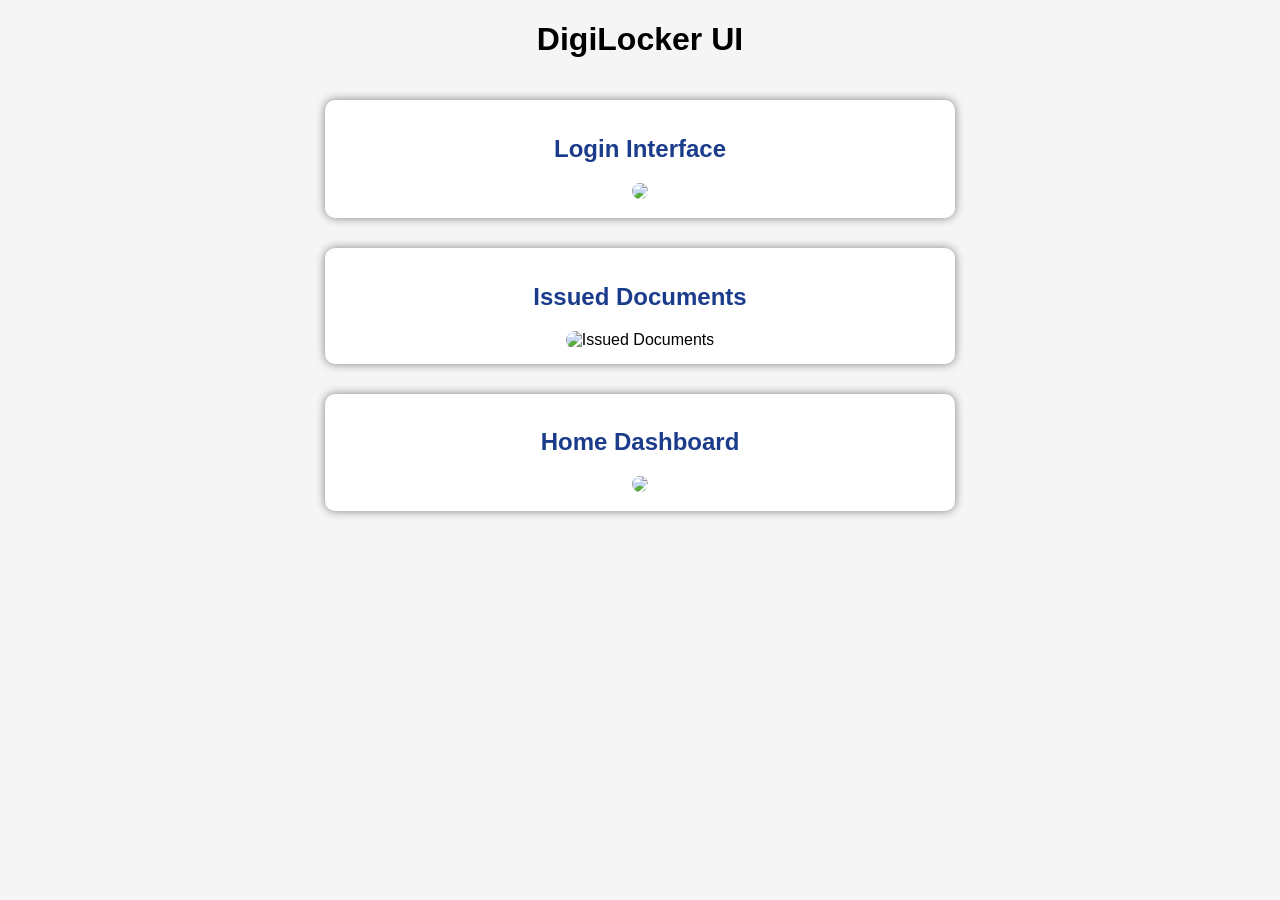
==== index.html @ d049444f "Add files via upload" ====
<!DOCTYPE html>
 <html lang="en"> 
<head>
 <meta charset="UTF-8">
 <title>DigiLocker Images</title> 
<style> 
body 
{
 font-family:Arial;
 background: #f5f5f5; 
text-align: center;
 }
 h2 
{
 color: #1a3c8b;
 }
 .container 
{
 display: flex;
 flex-direction: column;
 align-items: center;
gap: 30px;
 padding: 20px;
 }
 .image-box 
{ 
background: white; 
padding: 15px;
 border-radius: 10px;
 box-shadow: 0 0 10px gray;
 width: 80%; max-width: 600px;
 }
 img 
{
 width: 100%; border-radius: 10px; 
}
 </style>
 </head> 
<body> 
<h1>DigiLocker UI</h1>
 <div class="container">
 <!-- Login -->
 <div class="image-box">
 <h2>Login Interface</h2> 
<img src="https://www.digilocker.info/wp-content/uploads/2018/06/Users-can-also-get-DigiLocker-app-download-on-PC.jpg"> 
</div>
 <!-- Issued Documents (FIXED) --> 
<div class="image-box"> 
<h2>Issued Documents</h2> 
<img src="https://slidetodoc.com/presentation_image/523956711b852c5d61df3fbb6b188100/image-10.jpg" alt="Issued Documents">
 </div> 
<!-- Dashboard --> 
<div class="image-box">
 <h2>Home Dashboard</h2> 
<img src="https://cdn.dwello.in/articles/assets/638fd2ac-a1c9-4870-800b-e1962a5d7325/bacbbbbh.jpeg">
 </div> 
</div> 
</body> 
</html>
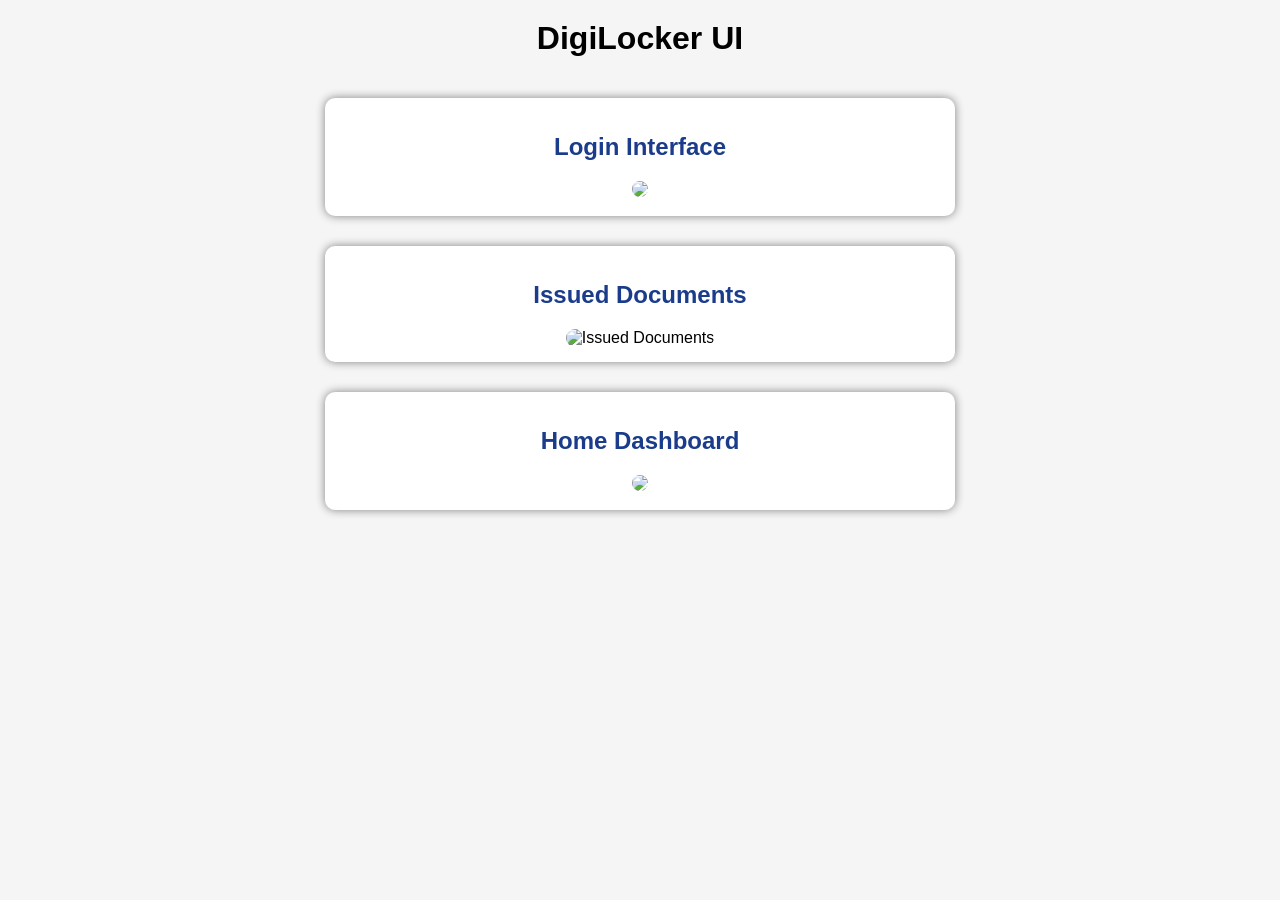
==== commit 506871e2: "Add files via upload" ====
--- a/index.html
+++ b/index.html
@@ -1,59 +1,38 @@
 <!DOCTYPE html>
- <html lang="en"> 
+<html lang="en">
 <head>
- <meta charset="UTF-8">
- <title>DigiLocker Images</title> 
-<style> 
-body 
-{
- font-family:Arial;
- background: #f5f5f5; 
-text-align: center;
- }
- h2 
-{
- color: #1a3c8b;
- }
- .container 
-{
- display: flex;
- flex-direction: column;
- align-items: center;
-gap: 30px;
- padding: 20px;
- }
- .image-box 
-{ 
-background: white; 
-padding: 15px;
- border-radius: 10px;
- box-shadow: 0 0 10px gray;
- width: 80%; max-width: 600px;
- }
- img 
-{
- width: 100%; border-radius: 10px; 
-}
- </style>
- </head> 
-<body> 
-<h1>DigiLocker UI</h1>
- <div class="container">
- <!-- Login -->
- <div class="image-box">
- <h2>Login Interface</h2> 
-<img src="https://www.digilocker.info/wp-content/uploads/2018/06/Users-can-also-get-DigiLocker-app-download-on-PC.jpg"> 
-</div>
- <!-- Issued Documents (FIXED) --> 
-<div class="image-box"> 
-<h2>Issued Documents</h2> 
-<img src="https://slidetodoc.com/presentation_image/523956711b852c5d61df3fbb6b188100/image-10.jpg" alt="Issued Documents">
- </div> 
-<!-- Dashboard --> 
-<div class="image-box">
- <h2>Home Dashboard</h2> 
-<img src="https://cdn.dwello.in/articles/assets/638fd2ac-a1c9-4870-800b-e1962a5d7325/bacbbbbh.jpeg">
- </div> 
-</div> 
-</body> 
-</html>
+  <meta charset="UTF-8">
+  <title>DigiLocker Images</title>
+
+  <!-- CSS File Link -->
+  <link rel="stylesheet" href="style.css">
+</head>
+
+<body>
+
+  <h1>DigiLocker UI</h1>
+
+  <div class="container">
+
+    <!-- Login -->
+    <div class="image-box">
+      <h2>Login Interface</h2>
+      <img src="https://www.digilocker.info/wp-content/uploads/2018/06/Users-can-also-get-DigiLocker-app-download-on-PC.jpg">
+    </div>
+
+    <!-- Issued Documents -->
+    <div class="image-box">
+      <h2>Issued Documents</h2>
+      <img src="https://slidetodoc.com/presentation_image/523956711b852c5d61df3fbb6b188100/image-10.jpg" alt="Issued Documents">
+    </div>
+
+    <!-- Dashboard -->
+    <div class="image-box">
+      <h2>Home Dashboard</h2>
+      <img src="https://cdn.dwello.in/articles/assets/638fd2ac-a1c9-4870-800b-e1962a5d7325/bacbbbbh.jpeg">
+    </div>
+
+  </div>
+
+</body>
+</html>
--- a/style.css
+++ b/style.css
@@ -0,0 +1,35 @@
+body {
+  font-family: Arial;
+  background: #f5f5f5;
+  text-align: center;
+}
+
+h1 {
+  margin-top: 20px;
+}
+
+h2 {
+  color: #1a3c8b;
+}
+
+.container {
+  display: flex;
+  flex-direction: column;
+  align-items: center;
+  gap: 30px;
+  padding: 20px;
+}
+
+.image-box {
+  background: white;
+  padding: 15px;
+  border-radius: 10px;
+  box-shadow: 0 0 10px gray;
+  width: 80%;
+  max-width: 600px;
+}
+
+.image-box img {
+  width: 100%;
+  border-radius: 10px;
+}
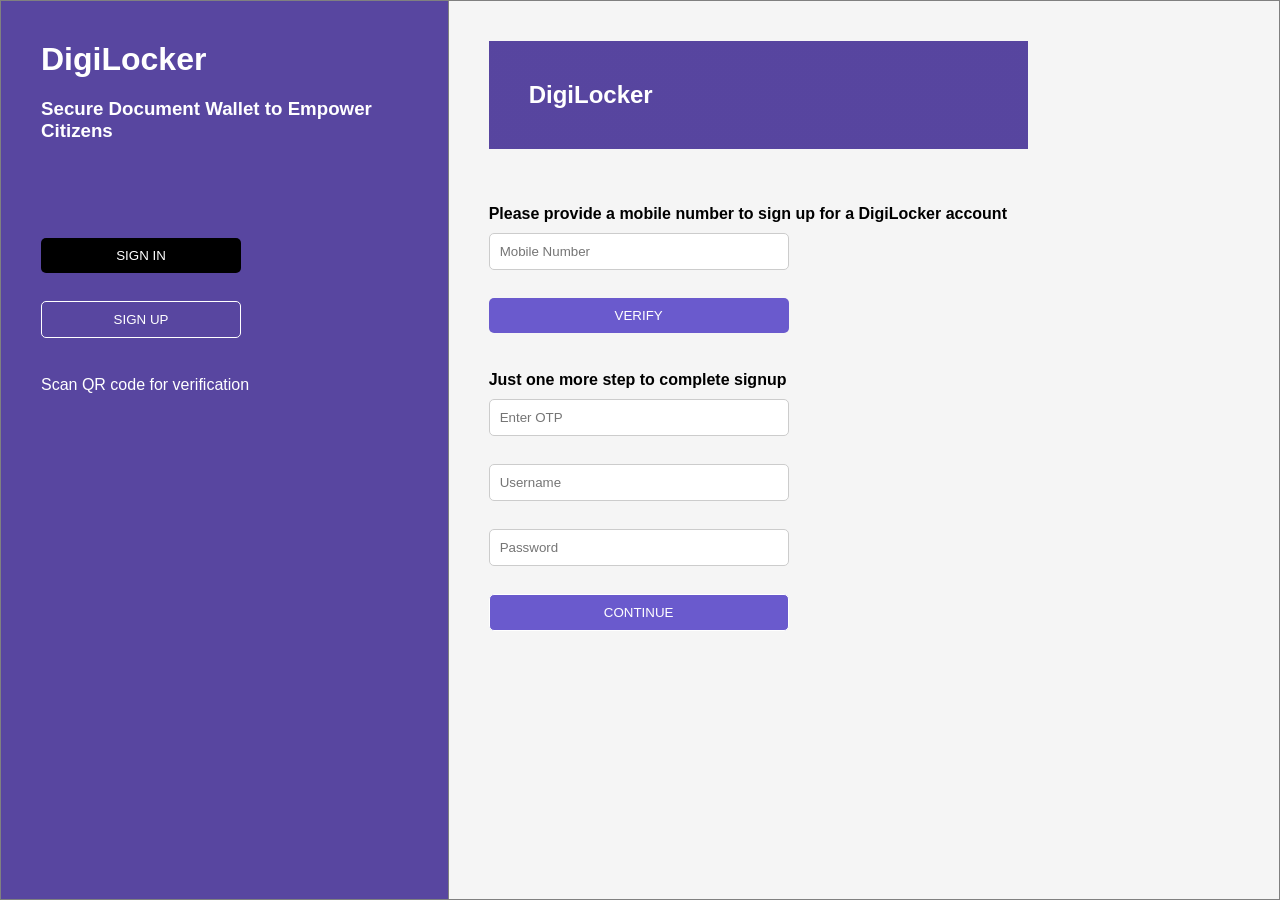
==== commit 77ea867d: "Add files via upload" ====
--- a/index.html
+++ b/index.html
@@ -1,38 +1,66 @@
 <!DOCTYPE html>
 <html lang="en">
 <head>
-  <meta charset="UTF-8">
-  <title>DigiLocker Images</title>
+    <meta charset="UTF-8">
+    <title>DigiLocker Clone</title>
+    
+    
 
-  <!-- CSS File Link -->
-  <link rel="stylesheet" href="style.css">
+    <link rel="stylesheet" href="style.css">
 </head>
+
 
 <body>
 
-  <h1>DigiLocker UI</h1>
+<table width="100%" height="100%" border="1">
+    <tr>
 
-  <div class="container">
+        <!-- Left Section -->
+        <td width="35%" valign="top">
+            <h1>DigiLocker</h1>
+            <h3>Secure Document Wallet to Empower Citizens</h3>
 
-    <!-- Login -->
-    <div class="image-box">
-      <h2>Login Interface</h2>
-      <img src="https://www.digilocker.info/wp-content/uploads/2018/06/Users-can-also-get-DigiLocker-app-download-on-PC.jpg">
-    </div>
+            <br><br>
 
-    <!-- Issued Documents -->
-    <div class="image-box">
-      <h2>Issued Documents</h2>
-      <img src="https://slidetodoc.com/presentation_image/523956711b852c5d61df3fbb6b188100/image-10.jpg" alt="Issued Documents">
-    </div>
+            <button>SIGN IN</button><br><br>
+            <button>SIGN UP</button>
 
-    <!-- Dashboard -->
-    <div class="image-box">
-      <h2>Home Dashboard</h2>
-      <img src="https://cdn.dwello.in/articles/assets/638fd2ac-a1c9-4870-800b-e1962a5d7325/bacbbbbh.jpeg">
-    </div>
+            <br><br>
+            <p>Scan QR code for verification</p>
+        </td>
 
-  </div>
+        <!-- Right Section -->
+        <td width="65%" valign="top">
+
+            <table width="100%">
+                <tr>
+                    <td><h2>DigiLocker</h2></td>
+                    <td align="right"></td>
+                </tr>
+            </table>
+
+            <br><br>
+
+            <p><b>Please provide a mobile number to sign up for a DigiLocker account</b></p>
+
+            <input type="text" placeholder="Mobile Number"><br><br>
+            <button>VERIFY</button>
+
+            <br><br>
+
+            <p><b>Just one more step to complete signup</b></p>
+
+            <input type="text" placeholder="Enter OTP"><br><br>
+            <input type="text" placeholder="Username"><br><br>
+            <input type="password" placeholder="Password"><br><br>
+
+            <button>CONTINUE</button>
+
+        </td>
+
+    </tr>
+</table>
 
 </body>
+<script src="script.js"></script>
 </html>
--- a/style.css
+++ b/style.css
@@ -1,35 +1,90 @@
-body {
-  font-family: Arial;
-  background: #f5f5f5;
-  text-align: center;
+/* Reset */
+* {
+    margin: 0;
+    padding: 0;
+    box-sizing: border-box;
+    font-family: Arial, sans-serif;
 }
 
-h1 {
-  margin-top: 20px;
+/* Full page */
+body, html {
+    height: 100%;
 }
 
-h2 {
-  color: #1a3c8b;
+/* Table layout fix */
+table {
+    border-collapse: collapse;
 }
 
-.container {
-  display: flex;
-  flex-direction: column;
-  align-items: center;
-  gap: 30px;
-  padding: 20px;
+/* Left Section */
+td:first-child {
+    background: linear-gradient(rgba(70, 50, 150, 0.9), rgba(70, 50, 150, 0.9)),
+                url('https://via.placeholder.com/600x800');
+    background-size: cover;
+    color: white;
+    padding: 40px;
 }
 
-.image-box {
-  background: white;
-  padding: 15px;
-  border-radius: 10px;
-  box-shadow: 0 0 10px gray;
-  width: 80%;
-  max-width: 600px;
+/* Left headings */
+td:first-child h1 {
+    margin-bottom: 20px;
 }
 
-.image-box img {
-  width: 100%;
-  border-radius: 10px;
+td:first-child h3 {
+    margin-bottom: 50px;
+}
+
+/* Buttons */
+button {
+    width: 200px;
+    padding: 10px;
+    border: none;
+    margin-top: 10px;
+    cursor: pointer;
+    border-radius: 5px;
+}
+
+/* Sign in button */
+button:first-of-type {
+    background: black;
+    color: white;
+}
+
+/* Sign up button */
+button:nth-of-type(2) {
+    background: transparent;
+    color: white;
+    border: 1px solid white;
+}
+
+/* Right Section */
+td:last-child {
+    padding: 40px;
+    background: #f5f5f5;
+}
+
+/* Top logos */
+td:last-child h2 {
+    display: inline-block;
+}
+
+/* Form */
+input {
+    width: 300px;
+    padding: 10px;
+    margin-top: 10px;
+    border: 1px solid #ccc;
+    border-radius: 5px;
+}
+
+/* Verify & Continue button */
+td:last-child button {
+    background: #6a5acd;
+    color: white;
+    width: 300px;
+}
+
+/* Spacing */
+p {
+    margin-top: 20px;
 }
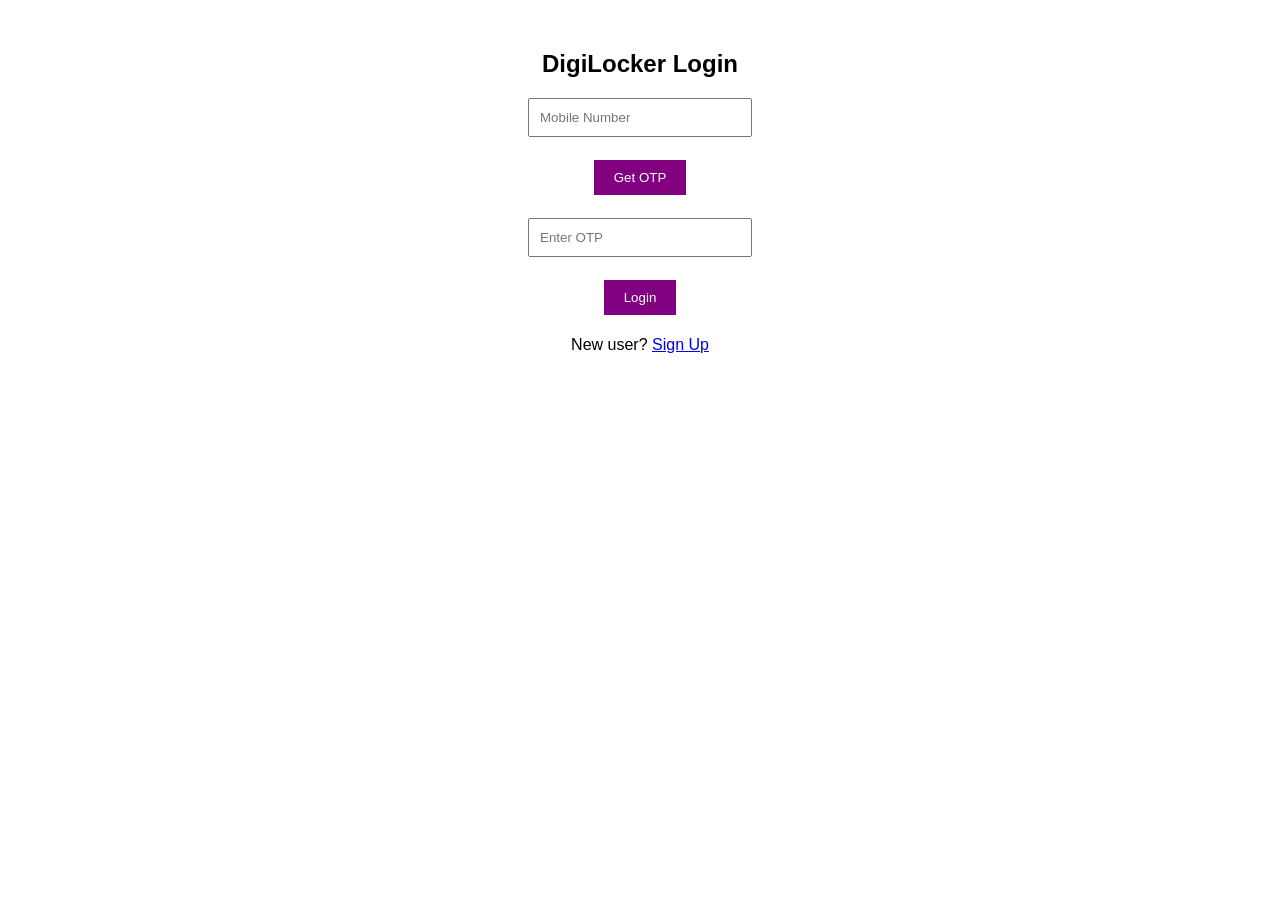
==== commit c56f2b5c: "Add files via upload" ====
--- a/index.html
+++ b/index.html
@@ -1,66 +1,21 @@
 <!DOCTYPE html>
-<html lang="en">
+<html>
 <head>
-    <meta charset="UTF-8">
-    <title>DigiLocker Clone</title>
-    
-    
-
+    <title>Login</title>
     <link rel="stylesheet" href="style.css">
 </head>
-
-
 <body>
 
-<table width="100%" height="100%" border="1">
-    <tr>
+<h2>DigiLocker Login</h2>
 
-        <!-- Left Section -->
-        <td width="35%" valign="top">
-            <h1>DigiLocker</h1>
-            <h3>Secure Document Wallet to Empower Citizens</h3>
+<input type="text" id="mobile" placeholder="Mobile Number"><br><br>
+<button onclick="sendOTP()">Get OTP</button><br><br>
 
-            <br><br>
+<input type="text" id="otp" placeholder="Enter OTP"><br><br>
+<button onclick="login()">Login</button>
 
-            <button>SIGN IN</button><br><br>
-            <button>SIGN UP</button>
+<p>New user? <a href="#">Sign Up</a></p>
 
-            <br><br>
-            <p>Scan QR code for verification</p>
-        </td>
-
-        <!-- Right Section -->
-        <td width="65%" valign="top">
-
-            <table width="100%">
-                <tr>
-                    <td><h2>DigiLocker</h2></td>
-                    <td align="right"></td>
-                </tr>
-            </table>
-
-            <br><br>
-
-            <p><b>Please provide a mobile number to sign up for a DigiLocker account</b></p>
-
-            <input type="text" placeholder="Mobile Number"><br><br>
-            <button>VERIFY</button>
-
-            <br><br>
-
-            <p><b>Just one more step to complete signup</b></p>
-
-            <input type="text" placeholder="Enter OTP"><br><br>
-            <input type="text" placeholder="Username"><br><br>
-            <input type="password" placeholder="Password"><br><br>
-
-            <button>CONTINUE</button>
-
-        </td>
-
-    </tr>
-</table>
-
+<script src="script.js"></script>
 </body>
-<script src="script.js"></script>
 </html>
--- a/style.css
+++ b/style.css
@@ -1,90 +1,18 @@
-/* Reset */
-* {
-    margin: 0;
-    padding: 0;
-    box-sizing: border-box;
-    font-family: Arial, sans-serif;
+body {
+    font-family: Arial;
+    text-align: center;
+    margin-top: 50px;
 }
 
-/* Full page */
-body, html {
-    height: 100%;
+input, select {
+    padding: 10px;
+    width: 200px;
 }
 
-/* Table layout fix */
-table {
-    border-collapse: collapse;
-}
-
-/* Left Section */
-td:first-child {
-    background: linear-gradient(rgba(70, 50, 150, 0.9), rgba(70, 50, 150, 0.9)),
-                url('https://via.placeholder.com/600x800');
-    background-size: cover;
+button {
+    padding: 10px 20px;
+    margin: 5px;
+    background: purple;
     color: white;
-    padding: 40px;
-}
-
-/* Left headings */
-td:first-child h1 {
-    margin-bottom: 20px;
-}
-
-td:first-child h3 {
-    margin-bottom: 50px;
-}
-
-/* Buttons */
-button {
-    width: 200px;
-    padding: 10px;
     border: none;
-    margin-top: 10px;
-    cursor: pointer;
-    border-radius: 5px;
-}
-
-/* Sign in button */
-button:first-of-type {
-    background: black;
-    color: white;
-}
-
-/* Sign up button */
-button:nth-of-type(2) {
-    background: transparent;
-    color: white;
-    border: 1px solid white;
-}
-
-/* Right Section */
-td:last-child {
-    padding: 40px;
-    background: #f5f5f5;
-}
-
-/* Top logos */
-td:last-child h2 {
-    display: inline-block;
-}
-
-/* Form */
-input {
-    width: 300px;
-    padding: 10px;
-    margin-top: 10px;
-    border: 1px solid #ccc;
-    border-radius: 5px;
-}
-
-/* Verify & Continue button */
-td:last-child button {
-    background: #6a5acd;
-    color: white;
-    width: 300px;
-}
-
-/* Spacing */
-p {
-    margin-top: 20px;
 }
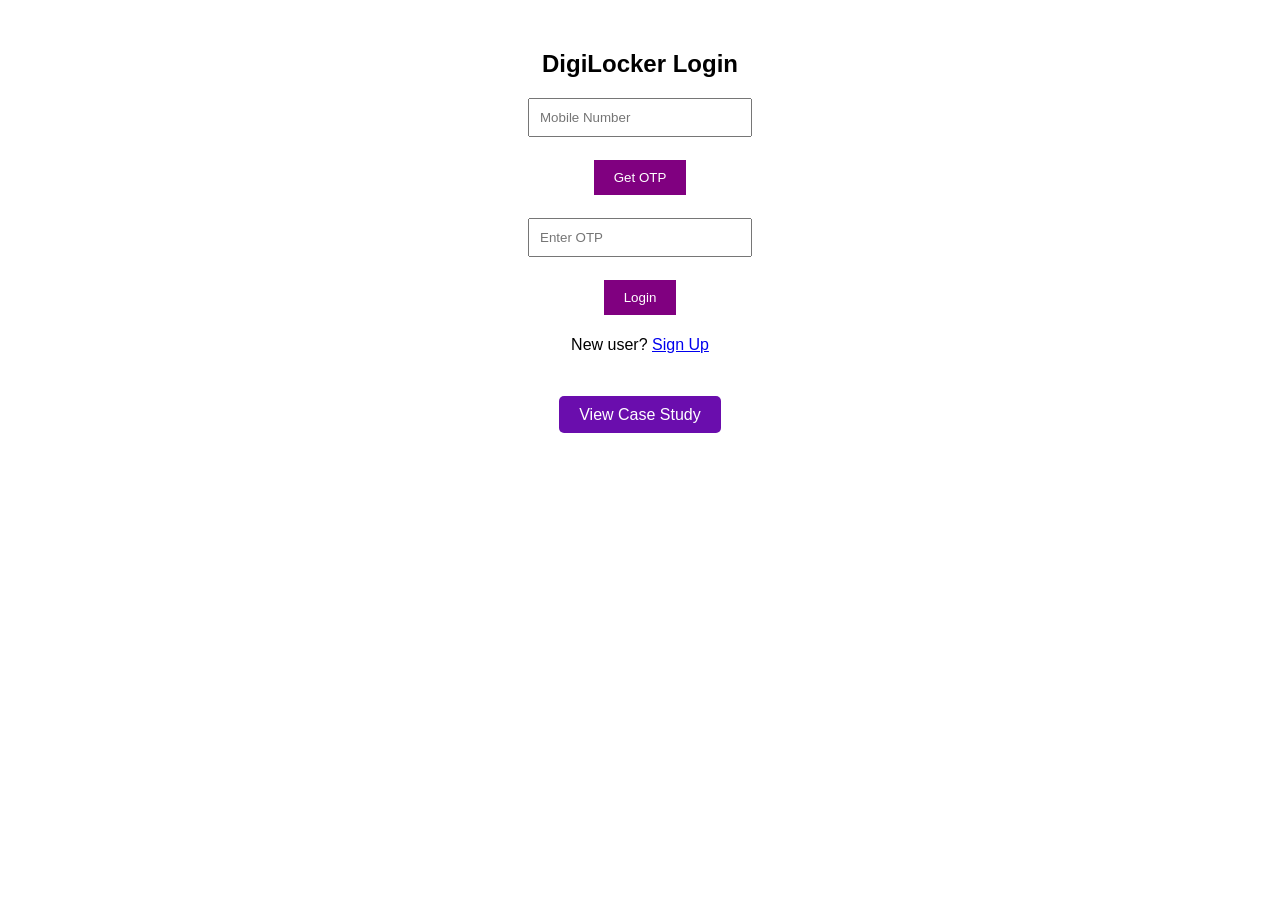
==== commit c8f4c54f: "Add files via upload" ====
--- a/index.html
+++ b/index.html
@@ -16,6 +16,13 @@
 
 <p>New user? <a href="#">Sign Up</a></p>
 
+<!-- 🔥 Case Study Link Added -->
+<br><br>
+<a href="case-study.html" 
+   style="padding:10px 20px; background:#6a0dad; color:white; text-decoration:none; border-radius:5px;">
+   View Case Study
+</a>
+
 <script src="script.js"></script>
 </body>
 </html>
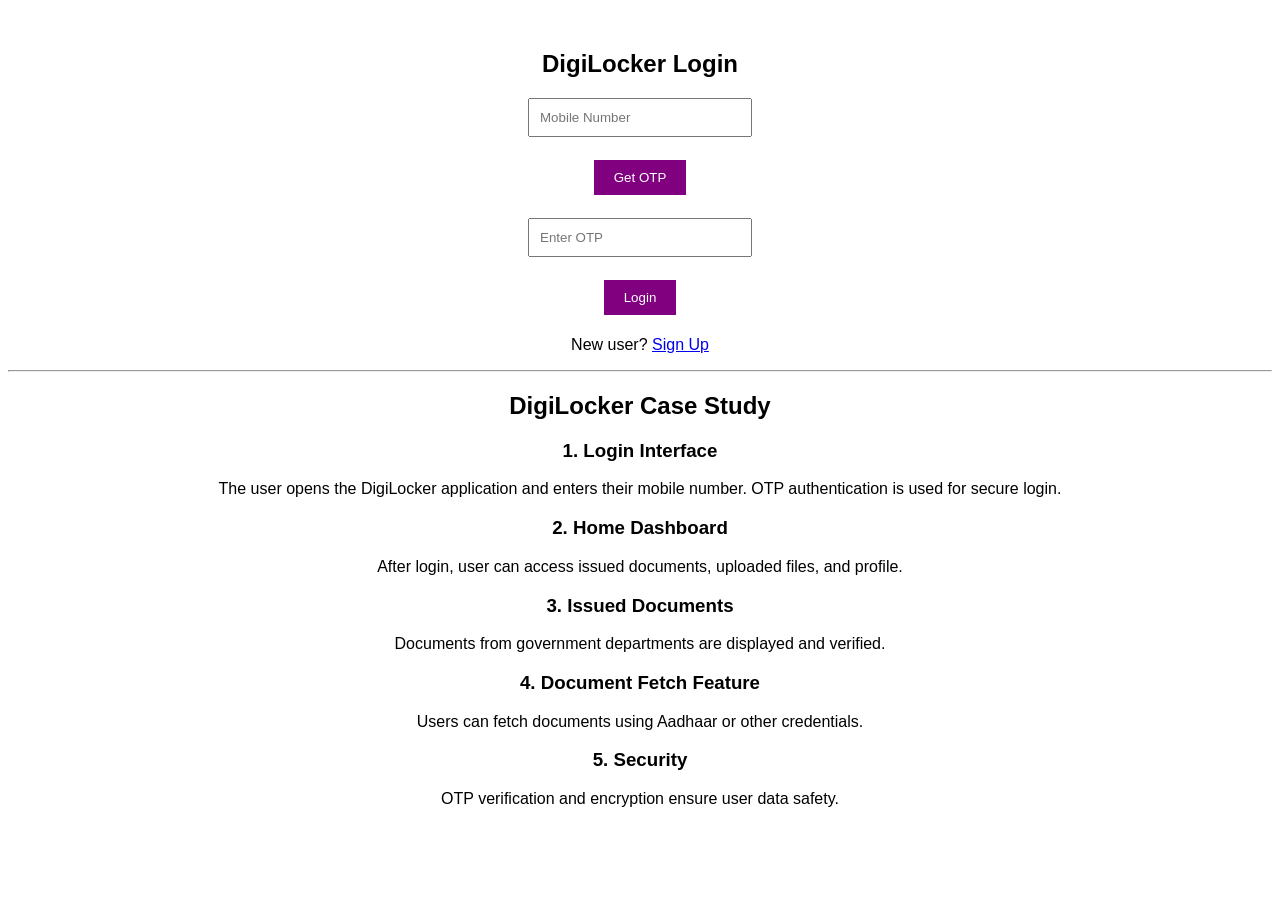
==== commit 001ac907: "Add files via upload" ====
--- a/index.html
+++ b/index.html
@@ -1,7 +1,7 @@
 <!DOCTYPE html>
 <html>
 <head>
-    <title>Login</title>
+    <title>DigiLocker</title>
     <link rel="stylesheet" href="style.css">
 </head>
 <body>
@@ -16,13 +16,37 @@
 
 <p>New user? <a href="#">Sign Up</a></p>
 
-<!-- 🔥 Case Study Link Added -->
-<br><br>
-<a href="case-study.html" 
-   style="padding:10px 20px; background:#6a0dad; color:white; text-decoration:none; border-radius:5px;">
-   View Case Study
-</a>
+<hr>
+
+<!-- 🔥 CASE STUDY SECTION -->
+<h2>DigiLocker Case Study</h2>
+
+<h3>1. Login Interface</h3>
+<p>
+The user opens the DigiLocker application and enters their mobile number.
+OTP authentication is used for secure login.
+</p>
+
+<h3>2. Home Dashboard</h3>
+<p>
+After login, user can access issued documents, uploaded files, and profile.
+</p>
+
+<h3>3. Issued Documents</h3>
+<p>
+Documents from government departments are displayed and verified.
+</p>
+
+<h3>4. Document Fetch Feature</h3>
+<p>
+Users can fetch documents using Aadhaar or other credentials.
+</p>
+
+<h3>5. Security</h3>
+<p>
+OTP verification and encryption ensure user data safety.
+</p>
 
 <script src="script.js"></script>
 </body>
-</html>+</html
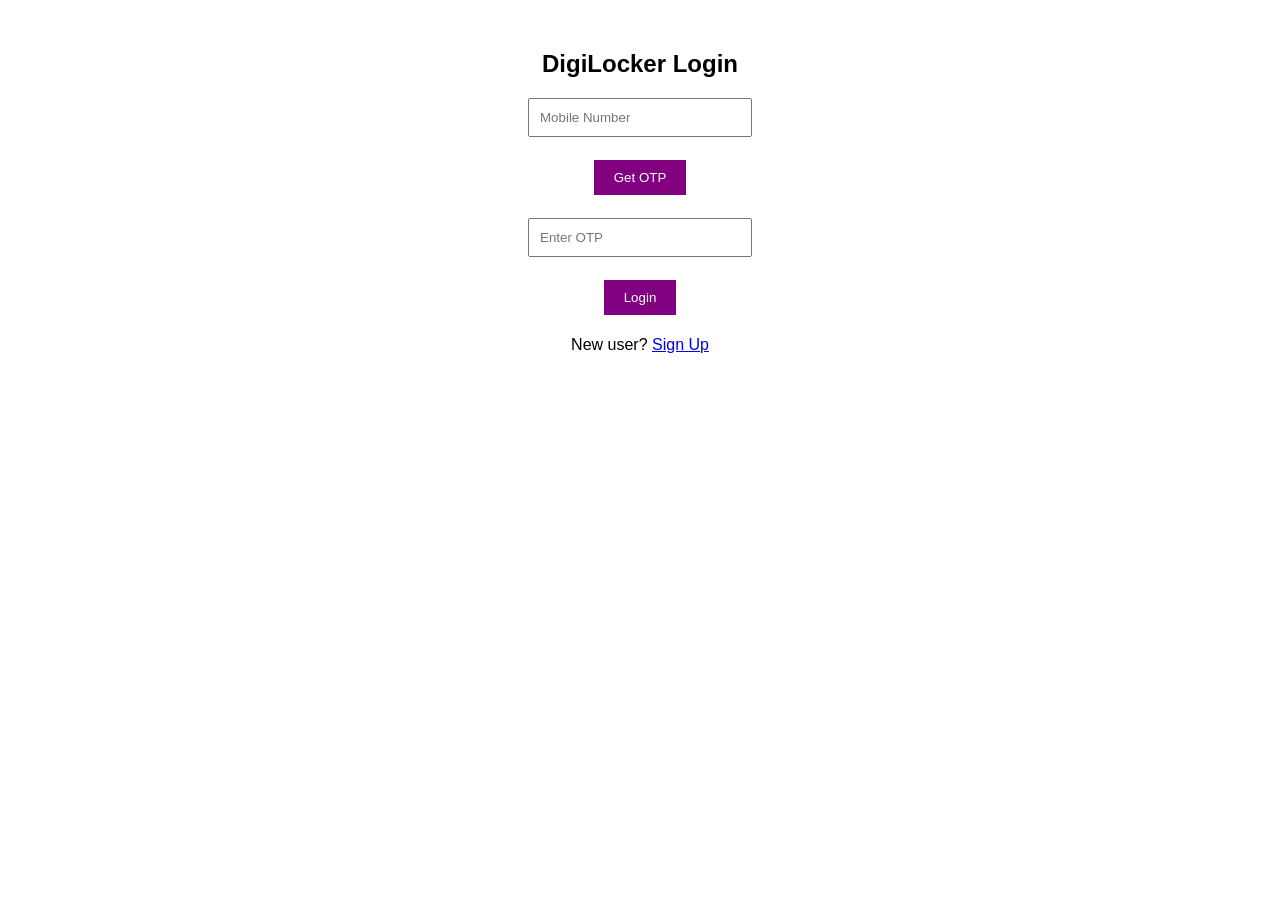
==== commit 5ad87ebe: "Update index.html" ====
--- a/index.html
+++ b/index.html
@@ -16,37 +16,9 @@
 
 <p>New user? <a href="#">Sign Up</a></p>
 
-<hr>
 
-<!-- 🔥 CASE STUDY SECTION -->
-<h2>DigiLocker Case Study</h2>
 
-<h3>1. Login Interface</h3>
-<p>
-The user opens the DigiLocker application and enters their mobile number.
-OTP authentication is used for secure login.
-</p>
-
-<h3>2. Home Dashboard</h3>
-<p>
-After login, user can access issued documents, uploaded files, and profile.
-</p>
-
-<h3>3. Issued Documents</h3>
-<p>
-Documents from government departments are displayed and verified.
-</p>
-
-<h3>4. Document Fetch Feature</h3>
-<p>
-Users can fetch documents using Aadhaar or other credentials.
-</p>
-
-<h3>5. Security</h3>
-<p>
-OTP verification and encryption ensure user data safety.
-</p>
 
 <script src="script.js"></script>
 </body>
-</html+</html
